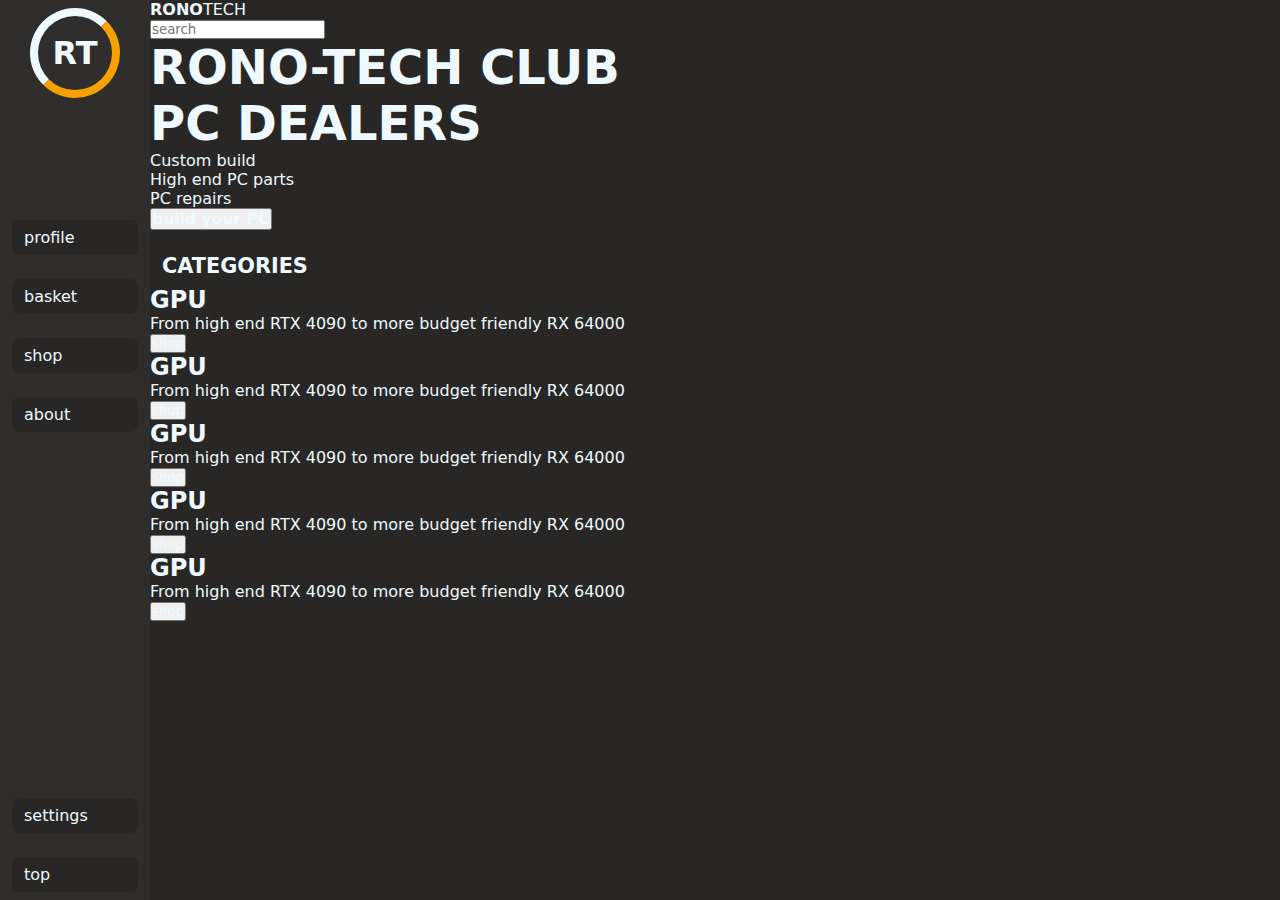
==== pages/about.html @ d3d3b20c "copied over html from index to about" ====
<!DOCTYPE html>
<html lang="en">
<head>
    <meta charset="UTF-8">
    <meta name="viewport" content="width=device-width, initial-scale=1.0">
    <title>RONO-TECH</title>
    <!-- css links -->
    <link rel="stylesheet" href="../style.css">
</head>
<body>
    <div class="main-container">
        <div class="container">
            
            <nav>
                <div class="profile-section">
                    <div class="profile-image">
                        <h1>RT</h1>
                    </div>
                </div>
                
                <ul class="nav-links">
                    <a href="./pages/profile.html"><li class="link">profile</li></a>
                    <a href="./pages/products.html"><li class="link">basket</li></a>
                    <a href="./pages/products.html"><li class="link">shop</li></a>
                    <a href="./pages/about.html"><li class="link">about</li></a>
                </ul>
                <p></p>
                <p></p>
                <ul class="nav-links">
                    <a href="#"><li class="link">settings</li></a>
                    <a href="#top"><li class="link">top</li></a>
                </ul>
                
            </nav>
            
            <main>
                
                <header id="top">
                    <p class="logo">
                        <b>RONO</b>TECH
                    </p>
                    <input type="text" name="" placeholder="search" id="">
                    <p></p>
                </header>
                
                <section class="wrapper">
                    
                    <div class="hero">                           
                        
                        <div class="welcome">
                            <div class="mask">
                                <h1 class="hero-text">RONO-TECH CLUB <br/>PC DEALERS</h1>
                                <ul>
                                    <li>Custom build</li>
                                    <li>High end PC parts</li>
                                    <li>PC repairs</li>
                                </ul>
                                <button class="shop build-pc">
                                    <h3>build your PC</h3>
                                </button>
                            </div>
                        </div>
                        
                    </div>
                    
                    
                    <p class="heading-large">CATEGORIES</p>
                    
                    
                    <div class="category-cards">
                        <div class="card grow">
                            <div class="mask">
                                <h2>GPU</h2>
                                <p class="description">
                                    From high end RTX 4090 to more budget friendly RX 64000
                                </p>
                                <button class="shop">shop</button>
                            </div>
                        </div>
                        <div class="card grow">
                            <div class="mask">
                                <h2>GPU</h2>
                                <p class="description">
                                    From high end RTX 4090 to more budget friendly RX 64000
                                </p>
                                <button class="shop">shop</button>
                            </div>
                        </div>
                        <div class="card grow">
                            <div class="mask">
                                <h2>GPU</h2>
                                <p class="description">
                                    From high end RTX 4090 to more budget friendly RX 64000
                                </p>
                                <button class="shop">shop</button>
                            </div>
                        </div>
                        <div class="card grow">
                            <div class="mask">
                                <h2>GPU</h2>
                                <p class="description">
                                    From high end RTX 4090 to more budget friendly RX 64000
                                </p>
                                <button class="shop">shop</button>
                            </div>
                        </div>
                        <div class="card grow">
                            <div class="mask">
                                <h2>GPU</h2>
                                <p class="description">
                                    From high end RTX 4090 to more budget friendly RX 64000
                                </p>
                                <button class="shop">shop</button>
                            </div>
                        </div>
                    </div>
                    
                    
                </section>
            </main>
        </div>
    </div>
</body>
</html>
---- style.css ----
@import url(./styles/colors.css);
@import url(./styles/fonts.css);
@import url(./styles/nav.css);
@import url(./styles/animations.css);

*,::after,::before{
    padding: 0px;
    margin: 0px;
    box-sizing: border-box;
    color: var(--light);
    font-family: system-ui, -apple-system, BlinkMacSystemFont, 'Segoe UI', Roboto, Oxygen, Ubuntu, Cantarell, 'Open Sans', 'Helvetica Neue', sans-serif;
}

html{
    scroll-behavior: smooth;
}

body{
    background-color: var(--primary);
}

.main-container{
    width: 100%;
    min-height: 100vh;
}

.container{
    display: flex;
    flex-direction: row;
    min-height: 100vh;
}

main{
    flex-grow: 1;
}

.wrapper{
    width: clamp(300px,100%,1600px);
}
.screen-small{
    display: none;
}

@media screen and (max-width: 600px) {
    nav{
        display: none;
        position: fixed;
        top: 0;
        left: 0;
        z-index: 5;
    }
    .hero{
        height: 90vh;
    }
    .screen-small{
        display: block;
    }
}
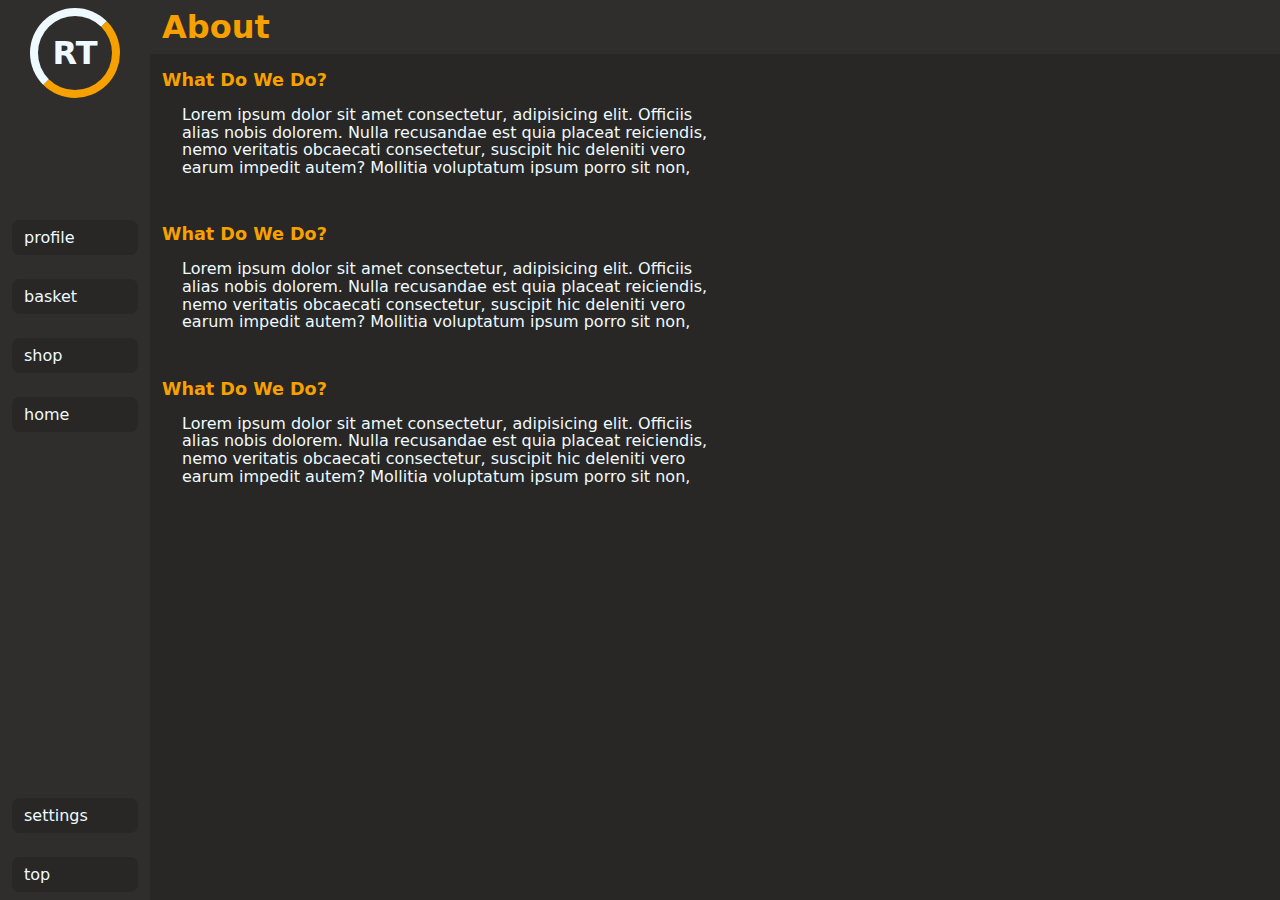
==== commit 66a58ee3: "sizing for 125% for ppl who like that" ====
--- a/pages/about.html
+++ b/pages/about.html
@@ -6,6 +6,7 @@
     <title>RONO-TECH</title>
     <!-- css links -->
     <link rel="stylesheet" href="../style.css">
+    <link rel="stylesheet" href="../styles/pages/about.css">
 </head>
 <body>
     <div class="main-container">
@@ -19,10 +20,10 @@
                 </div>
                 
                 <ul class="nav-links">
-                    <a href="./pages/profile.html"><li class="link">profile</li></a>
-                    <a href="./pages/products.html"><li class="link">basket</li></a>
-                    <a href="./pages/products.html"><li class="link">shop</li></a>
-                    <a href="./pages/about.html"><li class="link">about</li></a>
+                    <a href="./profile.html"><li class="link">profile</li></a>
+                    <a href="./products.html"><li class="link">basket</li></a>
+                    <a href="./products.html"><li class="link">shop</li></a>
+                    <a href="../index.html"><li class="link">home</li></a>
                 </ul>
                 <p></p>
                 <p></p>
@@ -34,89 +35,32 @@
             </nav>
             
             <main>
-                
-                <header id="top">
-                    <p class="logo">
-                        <b>RONO</b>TECH
+                <header class="page-title">
+                    about
+                </header>
+                <article>
+
+                    <p class="heading-small">
+                        what do we do?
                     </p>
-                    <input type="text" name="" placeholder="search" id="">
-                    <p></p>
-                </header>
-                
-                <section class="wrapper">
-                    
-                    <div class="hero">                           
-                        
-                        <div class="welcome">
-                            <div class="mask">
-                                <h1 class="hero-text">RONO-TECH CLUB <br/>PC DEALERS</h1>
-                                <ul>
-                                    <li>Custom build</li>
-                                    <li>High end PC parts</li>
-                                    <li>PC repairs</li>
-                                </ul>
-                                <button class="shop build-pc">
-                                    <h3>build your PC</h3>
-                                </button>
-                            </div>
-                        </div>
-                        
-                    </div>
-                    
-                    
-                    <p class="heading-large">CATEGORIES</p>
-                    
-                    
-                    <div class="category-cards">
-                        <div class="card grow">
-                            <div class="mask">
-                                <h2>GPU</h2>
-                                <p class="description">
-                                    From high end RTX 4090 to more budget friendly RX 64000
-                                </p>
-                                <button class="shop">shop</button>
-                            </div>
-                        </div>
-                        <div class="card grow">
-                            <div class="mask">
-                                <h2>GPU</h2>
-                                <p class="description">
-                                    From high end RTX 4090 to more budget friendly RX 64000
-                                </p>
-                                <button class="shop">shop</button>
-                            </div>
-                        </div>
-                        <div class="card grow">
-                            <div class="mask">
-                                <h2>GPU</h2>
-                                <p class="description">
-                                    From high end RTX 4090 to more budget friendly RX 64000
-                                </p>
-                                <button class="shop">shop</button>
-                            </div>
-                        </div>
-                        <div class="card grow">
-                            <div class="mask">
-                                <h2>GPU</h2>
-                                <p class="description">
-                                    From high end RTX 4090 to more budget friendly RX 64000
-                                </p>
-                                <button class="shop">shop</button>
-                            </div>
-                        </div>
-                        <div class="card grow">
-                            <div class="mask">
-                                <h2>GPU</h2>
-                                <p class="description">
-                                    From high end RTX 4090 to more budget friendly RX 64000
-                                </p>
-                                <button class="shop">shop</button>
-                            </div>
-                        </div>
-                    </div>
-                    
-                    
-                </section>
+                    <p class="info-text">
+                         Lorem ipsum dolor sit amet consectetur, adipisicing elit. Officiis alias nobis dolorem. Nulla recusandae est quia placeat reiciendis, nemo veritatis obcaecati consectetur, suscipit hic deleniti vero earum impedit autem? Mollitia voluptatum ipsum porro sit non, 
+                    </p>
+
+                    <p class="heading-small">
+                        what do we do?
+                    </p>
+                    <p class="info-text">
+                         Lorem ipsum dolor sit amet consectetur, adipisicing elit. Officiis alias nobis dolorem. Nulla recusandae est quia placeat reiciendis, nemo veritatis obcaecati consectetur, suscipit hic deleniti vero earum impedit autem? Mollitia voluptatum ipsum porro sit non, 
+                    </p>
+
+                    <p class="heading-small">
+                        what do we do?
+                    </p>
+                    <p class="info-text">
+                         Lorem ipsum dolor sit amet consectetur, adipisicing elit. Officiis alias nobis dolorem. Nulla recusandae est quia placeat reiciendis, nemo veritatis obcaecati consectetur, suscipit hic deleniti vero earum impedit autem? Mollitia voluptatum ipsum porro sit non, 
+                    </p>
+                </article>
             </main>
         </div>
     </div>
--- a/styles/pages/about.css
+++ b/styles/pages/about.css
@@ -0,0 +1,6 @@
+.info-text{
+    /* padding: var(--padding); */
+    padding: 0.5rem 1rem 2rem 2rem;
+    max-width: 600px;
+    line-height: 1.1;
+}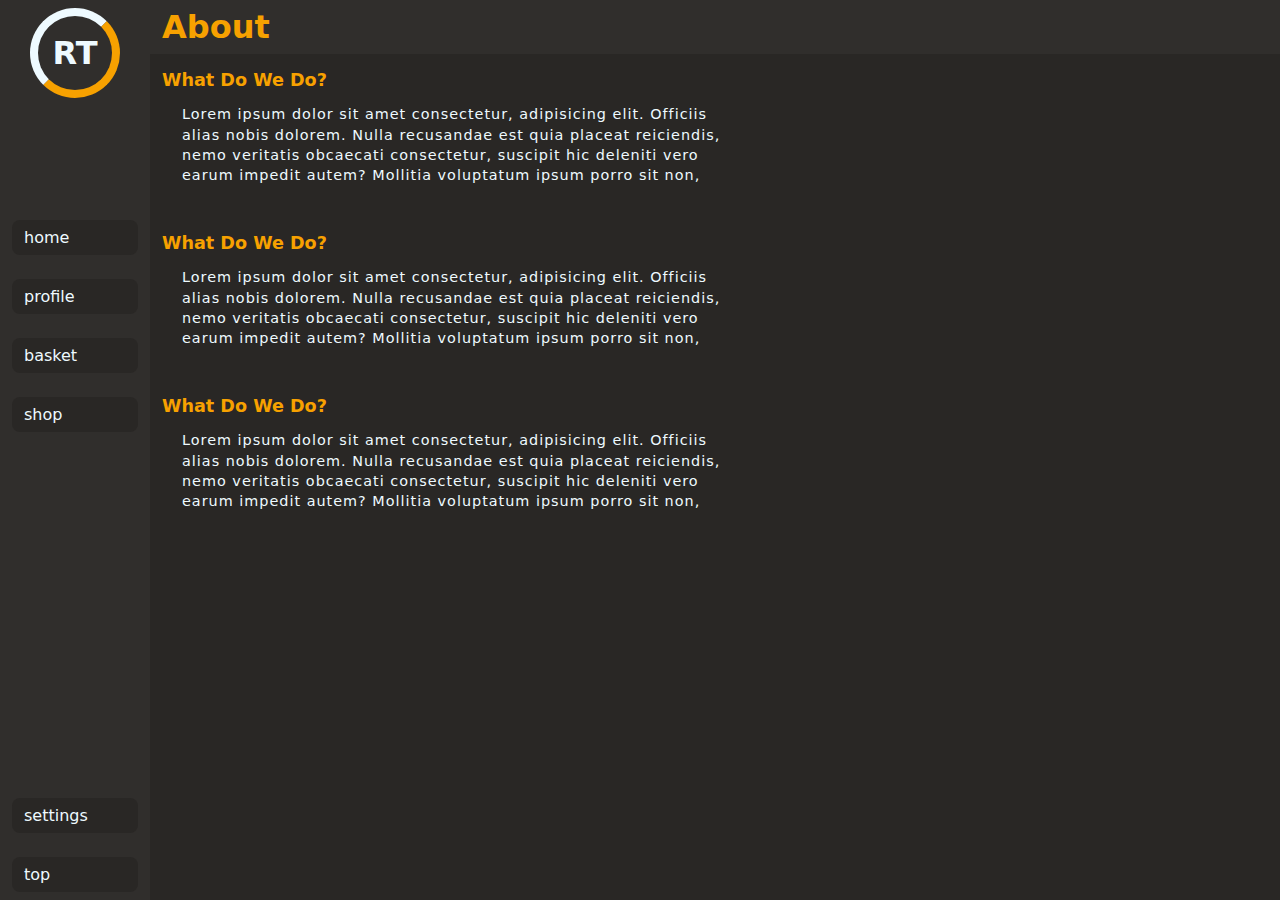
==== commit c191abea: "form styling" ====
--- a/pages/about.html
+++ b/pages/about.html
@@ -20,10 +20,10 @@
                 </div>
                 
                 <ul class="nav-links">
+                    <a href="../index.html"><li class="link">home</li></a>
                     <a href="./profile.html"><li class="link">profile</li></a>
                     <a href="./products.html"><li class="link">basket</li></a>
                     <a href="./products.html"><li class="link">shop</li></a>
-                    <a href="../index.html"><li class="link">home</li></a>
                 </ul>
                 <p></p>
                 <p></p>
--- a/style.css
+++ b/style.css
@@ -1,6 +1,7 @@
 @import url(./styles/colors.css);
 @import url(./styles/fonts.css);
 @import url(./styles/nav.css);
+@import url(./styles/form.css);
 @import url(./styles/animations.css);
 
 *,::after,::before{
--- a/styles/pages/about.css
+++ b/styles/pages/about.css
@@ -1,6 +1,8 @@
 .info-text{
     /* padding: var(--padding); */
-    padding: 0.5rem 1rem 2rem 2rem;
+    padding: 0.4rem 1rem 2rem 2rem;
     max-width: 600px;
-    line-height: 1.1;
+    line-height: 1.4;
+    font-size: 0.9rem;
+    letter-spacing: 1px;
 }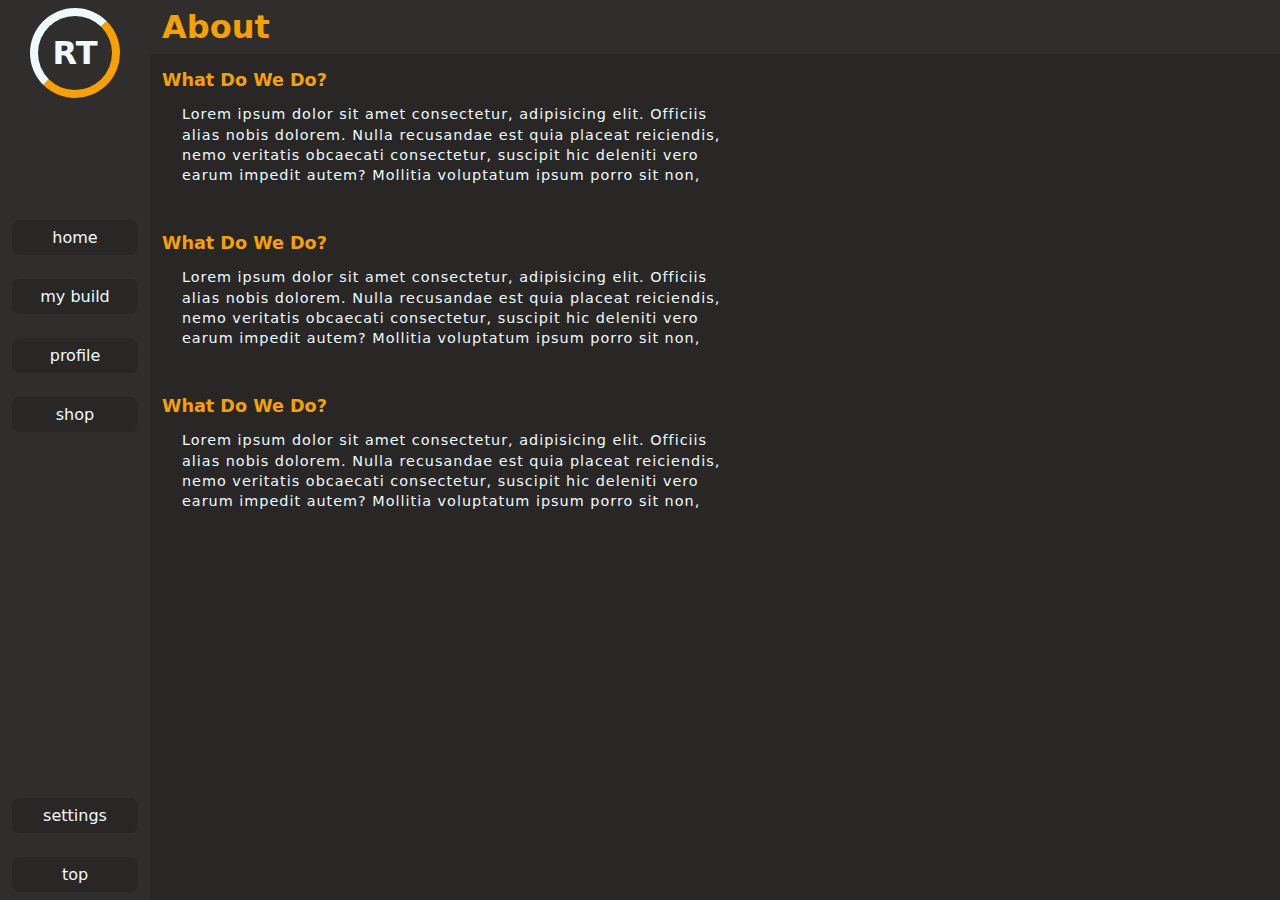
==== commit fab73a1d: "finished the form in custom build" ====
--- a/pages/about.html
+++ b/pages/about.html
@@ -21,8 +21,8 @@
                 
                 <ul class="nav-links">
                     <a href="../index.html"><li class="link">home</li></a>
+                    <a href="./custom.html"><li class="link">my build</li></a>
                     <a href="./profile.html"><li class="link">profile</li></a>
-                    <a href="./products.html"><li class="link">basket</li></a>
                     <a href="./products.html"><li class="link">shop</li></a>
                 </ul>
                 <p></p>
--- a/style.css
+++ b/style.css
@@ -41,6 +41,12 @@
 .screen-small{
     display: none;
 }
+a{
+    display: block;
+    width: 100%;
+    text-decoration: none;
+    text-align: center;
+}
 
 @media screen and (max-width: 600px) {
     nav{
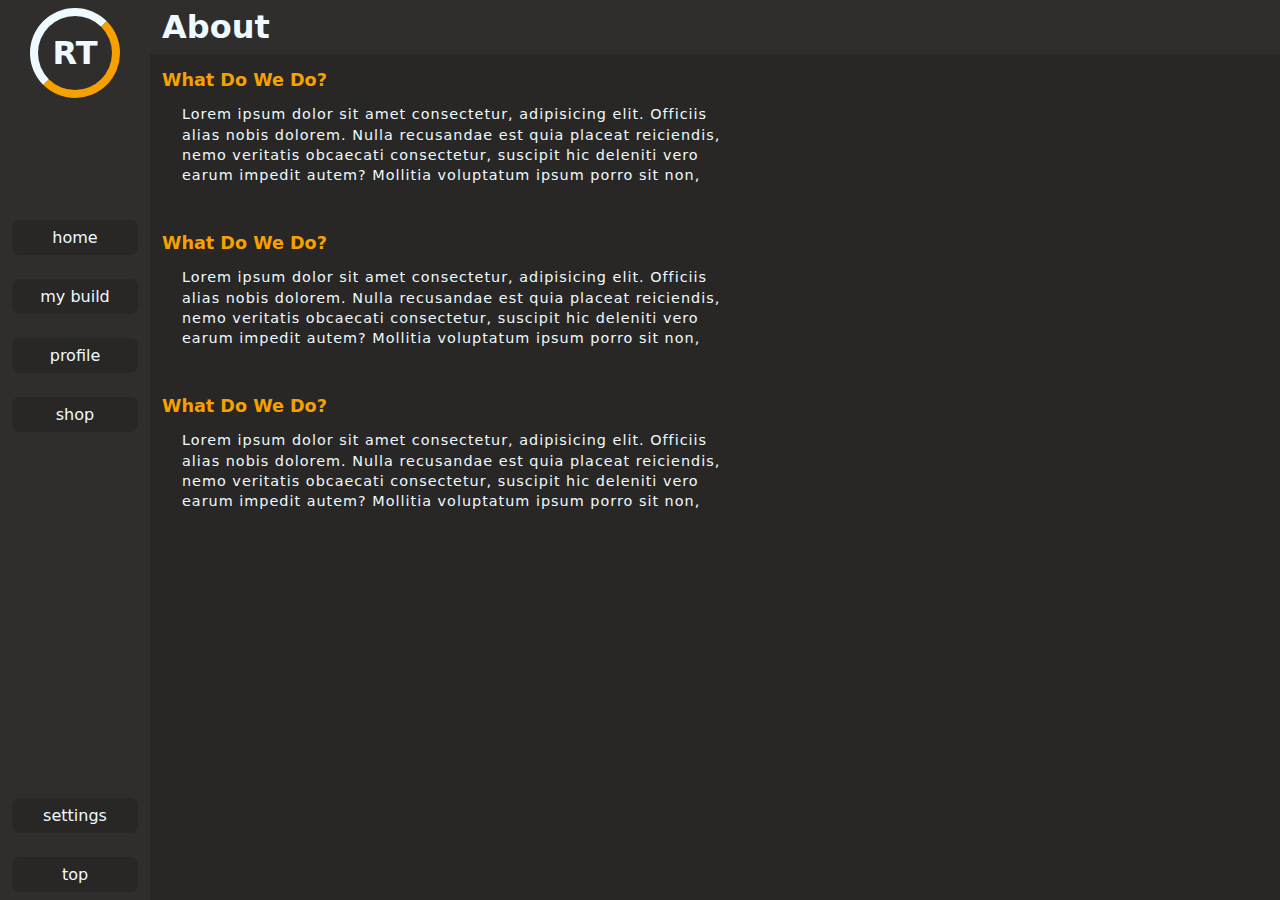
==== commit da311fc7: "made menu logic for small screen" ====
--- a/pages/about.html
+++ b/pages/about.html
@@ -34,17 +34,22 @@
                 
             </nav>
             
+            <div class="nav-modal screen-small"></div>
+            
             <main>
+                
                 <header class="page-title">
-                    about
+                    <p>about</p>
+                    <div class="menu screen-small"></div>
                 </header>
+
                 <article>
-
+                    
                     <p class="heading-small">
                         what do we do?
                     </p>
                     <p class="info-text">
-                         Lorem ipsum dolor sit amet consectetur, adipisicing elit. Officiis alias nobis dolorem. Nulla recusandae est quia placeat reiciendis, nemo veritatis obcaecati consectetur, suscipit hic deleniti vero earum impedit autem? Mollitia voluptatum ipsum porro sit non, 
+                        Lorem ipsum dolor sit amet consectetur, adipisicing elit. Officiis alias nobis dolorem. Nulla recusandae est quia placeat reiciendis, nemo veritatis obcaecati consectetur, suscipit hic deleniti vero earum impedit autem? Mollitia voluptatum ipsum porro sit non, 
                     </p>
 
                     <p class="heading-small">
@@ -64,5 +69,7 @@
             </main>
         </div>
     </div>
+
+    <script src="../scripts/menu.js"></script>
 </body>
 </html>--- a/style.css
+++ b/style.css
@@ -41,6 +41,9 @@
 .screen-small{
     display: none;
 }
+.screen-large{
+    display: block;
+}
 a{
     display: block;
     width: 100%;
@@ -62,4 +65,7 @@
     .screen-small{
         display: block;
     }
+    .screen-large{
+        display: none;
+    }
 }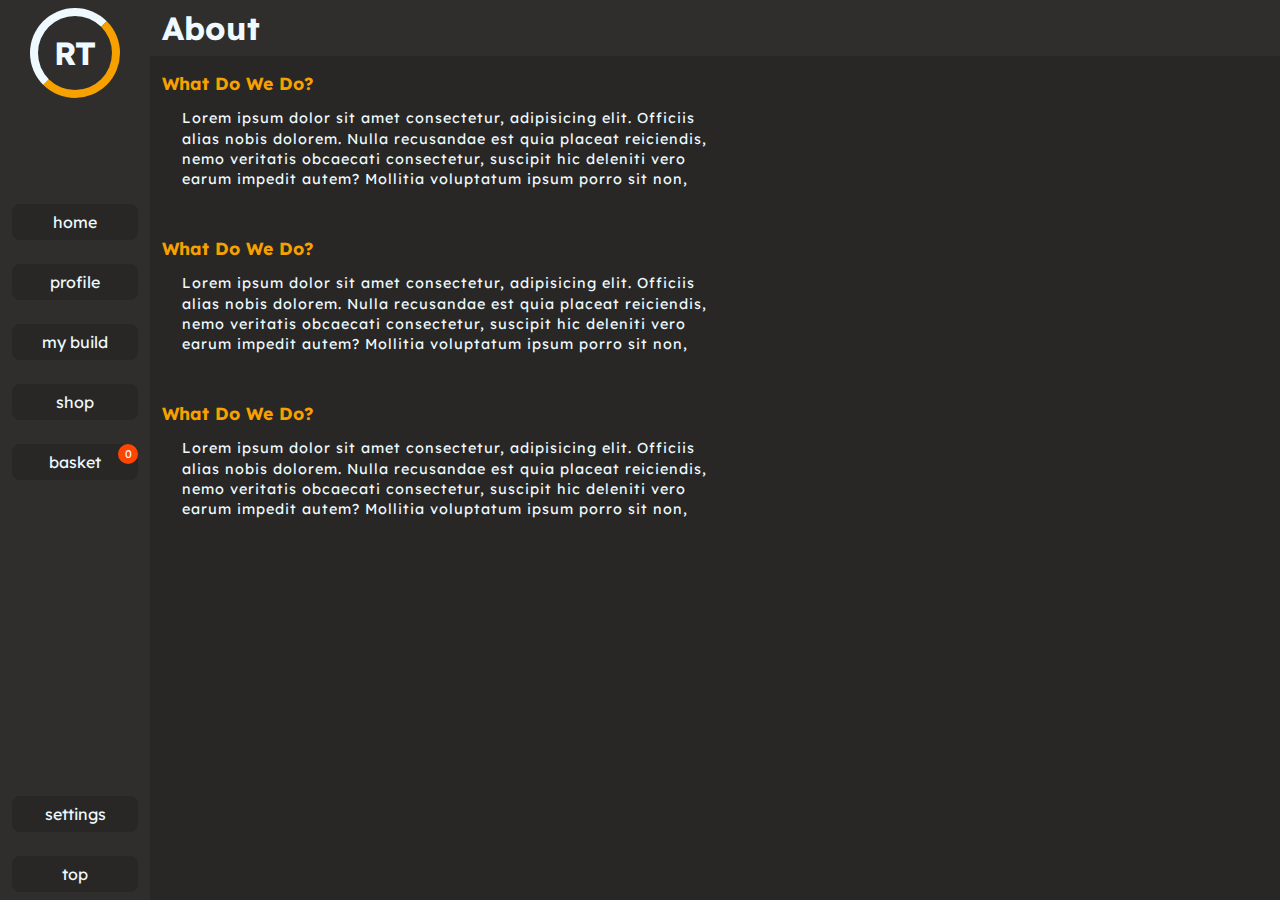
==== commit e2eecc76: "notification logic" ====
--- a/pages/about.html
+++ b/pages/about.html
@@ -21,9 +21,10 @@
                 
                 <ul class="nav-links">
                     <a href="../index.html"><li class="link">home</li></a>
+                    <a href="./profile.html"><li class="link">profile</li></a>
                     <a href="./custom.html"><li class="link">my build</li></a>
-                    <a href="./profile.html"><li class="link">profile</li></a>
                     <a href="./products.html"><li class="link">shop</li></a>
+                    <a href="./basket.html"><li class="link basket">basket <span class="message-bubble">0</span></li></a>
                 </ul>
                 <p></p>
                 <p></p>
@@ -71,5 +72,6 @@
     </div>
 
     <script src="../scripts/menu.js"></script>
+    <script src="../scripts/notifications.js"></script>
 </body>
 </html>--- a/style.css
+++ b/style.css
@@ -1,3 +1,5 @@
+@import url('https://fonts.googleapis.com/css2?family=Lexend+Deca:wght@100..900&display=swap');
+
 @import url(./styles/colors.css);
 @import url(./styles/fonts.css);
 @import url(./styles/nav.css);
@@ -9,7 +11,7 @@
     margin: 0px;
     box-sizing: border-box;
     color: var(--light);
-    font-family: system-ui, -apple-system, BlinkMacSystemFont, 'Segoe UI', Roboto, Oxygen, Ubuntu, Cantarell, 'Open Sans', 'Helvetica Neue', sans-serif;
+    font-family: "Lexend Deca",system-ui, -apple-system, BlinkMacSystemFont, 'Segoe UI', Roboto, Oxygen, Ubuntu, Cantarell, 'Open Sans', 'Helvetica Neue', sans-serif;
 }
 
 html{
@@ -60,7 +62,7 @@
         z-index: 5;
     }
     .hero{
-        height: 90vh;
+        height: 65vh;
     }
     .screen-small{
         display: block;
